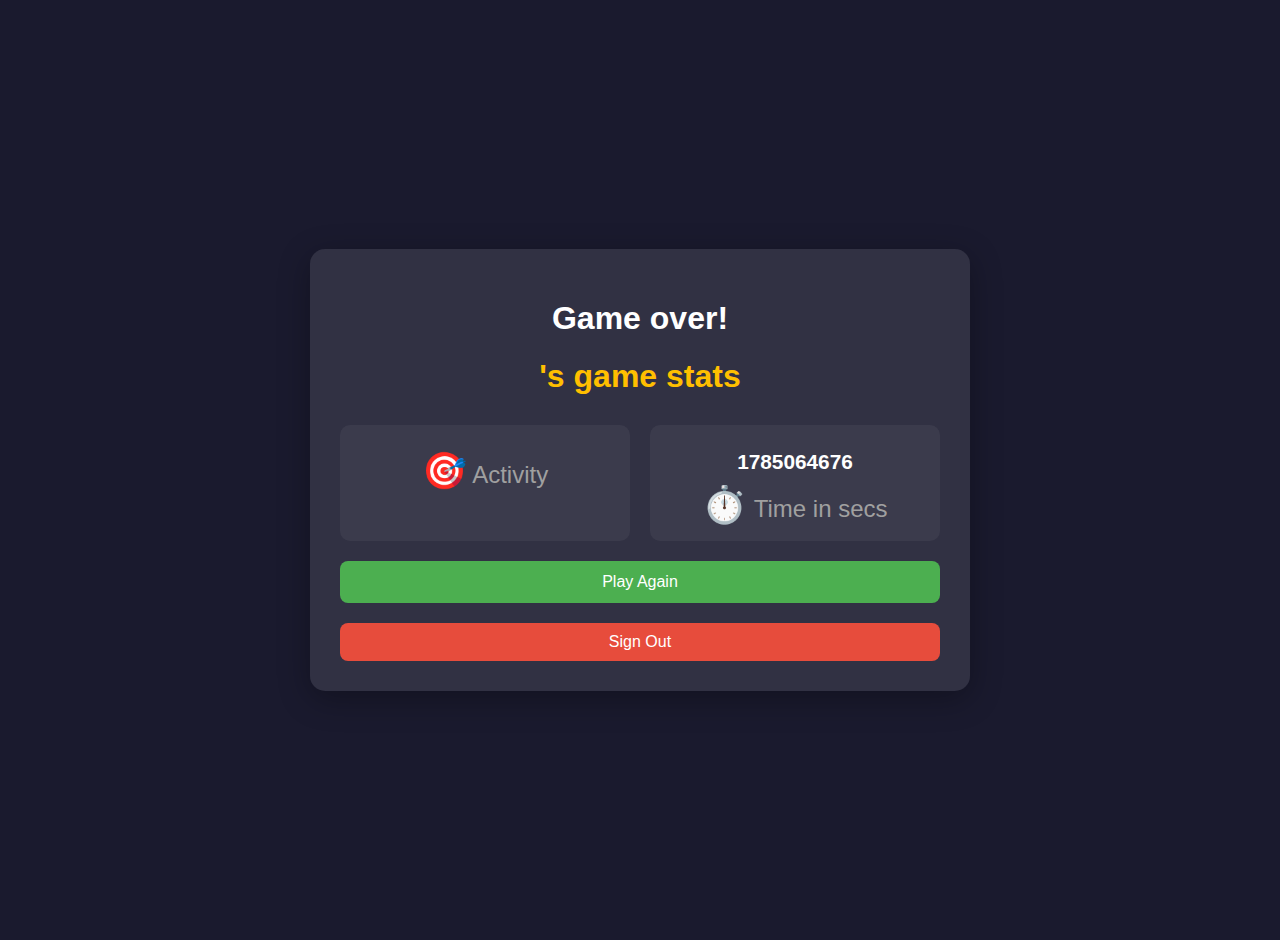
==== MidnightHeist/report.htm @ e077c56c "Add files via upload" ====
<!DOCTYPE html>
<html>
	<head>
		<title>User Report</title>
		<link rel="stylesheet" href="css/buttons.css">
		<link rel="stylesheet" href="css/texts.css">
		<link rel="stylesheet" href="css/styles.css">
		<link rel="stylesheet" href="css/report.css">
		<script src="scripts/navigation.js"></script>
		<script src="scripts/report.js"></script>
	</head>

	<body class="reportBody">
		<div class="stats-container">
			<div class="header">
			   <h1>Game over!</h1>
			   <div class="result win"><span id="userNamedisplayArea"></span>'s game stats</div>
			</div>
			<div class="stats-grid">
			  <div class="stat-card">
				<div class="stat-value"><span id="userActivityDisplayArea"></span></div>
				<div class="stat-label"><span class="stat-icon">🎯</span> Activity</div>
			  </div> 
			  <div class="stat-card">
				<div class="stat-value"><span id="userDurationDisplayArea"></span></div>
				<div class="stat-label"><span class="stat-icon">⏱️</span> Time in secs</div>
			  </div>
			</div>  
			<button class="play-again-button" onclick="playAgain()">Play Again</button>
			<button class="exit-game" onclick="signOut()">Sign Out</button>
		</div>
		  <!-- Sign out Confirmation Modal -->
		<div class="modal" id="signOutModal">
			<div class="modal-content">
			  <h2>You have been successfully signed out</h2>
			</div>
		</div>
	</body>	
</html>
---- MidnightHeist/css/buttons.css ----
.continueButton
{
    color: yellow;
    margin-left: 300px;
    cursor: pointer;

}

.button {
    display: flex;
    flex-direction: column;
    align-items: center;
    padding: 6px 14px;
    font-family: -apple-system, BlinkMacSystemFont, 'Roboto', sans-serif;
    border-radius: 6px;
    border: none;
  
    color: #fff;
    background: linear-gradient(180deg, #4B91F7 0%, #367AF6 100%);
     background-origin: border-box;
    box-shadow: 0px 0.5px 1.5px rgba(54, 122, 246, 0.25), inset 0px 0.8px 0px -0.25px rgba(255, 255, 255, 0.2);
    cursor: pointer;
  }

  .btn-primary {
    --bs-btn-bg: var(--bs-primary);
    --bs-btn-border-color: var(--bs-primary);
    --bs-btn-color: #fff;
    --bs-btn-hover-color: #fff;
    --bs-btn-hover-bg: #0348d5;
    --bs-btn-hover-border-color: #0344c9;
    --bs-btn-active-bg: #0344c9;
    --bs-btn-active-border-color: #0344c9;
    --bs-btn-active-color: #fff
    margin-bottom: 300px;
    cursor: pointer;
} 

.submitButton
{
  color: #fff;
  padding: 10px 20px;
  background-color: #38bcc5;
  background-image: radial-gradient(93% 87% at 87% 89%, rgba(0, 0, 0, 0.23) 0%, transparent 86.18%), radial-gradient(66% 66% at 26% 20%, rgba(255, 255, 255, 0.55) 0%, rgba(255, 255, 255, 0) 69.79%, rgba(255, 255, 255, 0) 100%);
  box-shadow: inset -3px -3px 9px rgba(255, 255, 255, 0.25), inset 0px 3px 9px rgba(255, 255, 255, 0.3), inset 0px 1px 1px rgba(255, 255, 255, 0.6), inset 0px -8px 36px rgba(0, 0, 0, 0.3), inset 0px 1px 5px rgba(255, 255, 255, 0.6), 2px 19px 31px rgba(0, 0, 0, 0.2);
  border-radius: 14px;
  font-family: "Courier New", Monospace;
  font-weight: bold;
  font-size: 30px;
  border: 0;
  cursor: pointer;
}

.continueBTN
{
    color: #fff;
    padding: 15px 30px;
    background-color: #38bcc5;
    background-image: radial-gradient(93% 87% at 87% 89%, rgba(0, 0, 0, 0.23) 0%, transparent 86.18%), radial-gradient(66% 66% at 26% 20%, rgba(255, 255, 255, 0.55) 0%, rgba(255, 255, 255, 0) 69.79%, rgba(255, 255, 255, 0) 100%);
    box-shadow: inset -3px -3px 9px rgba(255, 255, 255, 0.25), inset 0px 3px 9px rgba(255, 255, 255, 0.3), inset 0px 1px 1px rgba(255, 255, 255, 0.6), inset 0px -8px 36px rgba(0, 0, 0, 0.3), inset 0px 1px 5px rgba(255, 255, 255, 0.6), 2px 19px 31px rgba(0, 0, 0, 0.2);
    border-radius: 14px;
    font-family: "Courier New", Monospace;
    font-weight: bold;
    font-size: 30px;
    border: 0;
    cursor: pointer;
    position: absolute;
    bottom:0;
    margin-bottom: 150px;
    margin-left: 1300px;
}

.choiceButton1
{
  color: #fff;
  padding: 15px 30px;
  background-color: #38bcc5;
  background-image: radial-gradient(93% 87% at 87% 89%, rgba(0, 0, 0, 0.23) 0%, transparent 86.18%), radial-gradient(66% 66% at 26% 20%, rgba(255, 255, 255, 0.55) 0%, rgba(255, 255, 255, 0) 69.79%, rgba(255, 255, 255, 0) 100%);
  box-shadow: inset -3px -3px 9px rgba(255, 255, 255, 0.25), inset 0px 3px 9px rgba(255, 255, 255, 0.3), inset 0px 1px 1px rgba(255, 255, 255, 0.6), inset 0px -8px 36px rgba(0, 0, 0, 0.3), inset 0px 1px 5px rgba(255, 255, 255, 0.6), 2px 19px 31px rgba(0, 0, 0, 0.2);
  border-radius: 14px;
  font-family: "Courier New", Monospace;
  font-weight: bold;
  font-size: 30px;
  border: 0;
  cursor: pointer;
  position: absolute;
  bottom:0;
  margin-bottom: 150px;
  margin-left:  300px;
}

.choiceButton2
{
  color: #fff;
  padding: 15px 30px;
  background-color: #38bcc5;
  background-image: radial-gradient(93% 87% at 87% 89%, rgba(0, 0, 0, 0.23) 0%, transparent 86.18%), radial-gradient(66% 66% at 26% 20%, rgba(255, 255, 255, 0.55) 0%, rgba(255, 255, 255, 0) 69.79%, rgba(255, 255, 255, 0) 100%);
  box-shadow: inset -3px -3px 9px rgba(255, 255, 255, 0.25), inset 0px 3px 9px rgba(255, 255, 255, 0.3), inset 0px 1px 1px rgba(255, 255, 255, 0.6), inset 0px -8px 36px rgba(0, 0, 0, 0.3), inset 0px 1px 5px rgba(255, 255, 255, 0.6), 2px 19px 31px rgba(0, 0, 0, 0.2);
  border-radius: 14px;
  font-family: "Courier New", Monospace;
  font-weight: bold;
  font-size: 30px;
  border: 0;
  cursor: pointer;
  position: absolute;
  bottom:0;
  margin-bottom: 150px;
  margin-left: 1500px;
  float: left
}

.exitbtn
{
    color: #fff;
    padding: 10px 20px;
    background-color: #38D2D2;
    background-image: radial-gradient(93% 87% at 87% 89%, rgba(0, 0, 0, 0.23) 0%, transparent 86.18%), radial-gradient(66% 66% at 26% 20%, rgba(255, 255, 255, 0.55) 0%, rgba(255, 255, 255, 0) 69.79%, rgba(255, 255, 255, 0) 100%);
    font-family: "Courier New", Monospace;
    box-shadow: inset -3px -3px 9px rgba(255, 255, 255, 0.25), inset 0px 3px 9px rgba(255, 255, 255, 0.3), inset 0px 1px 1px rgba(255, 255, 255, 0.6), inset 0px -8px 36px rgba(0, 0, 0, 0.3), inset 0px 1px 5px rgba(255, 255, 255, 0.6), 2px 19px 31px rgba(0, 0, 0, 0.2);
    border-radius: 14px;
    font-weight: bold;
    font-size: 18px;
    border: 0;
    cursor: pointer;
}

.exitButton
{
    float: right;
}

#exitModal
{
    display: none;
}

.exitText{
    color: black; 
    text-align: center; 
    font-family: Lucida Console;
}
.confirmationModal{
    display: none;
    position: fixed;
    z-index:1;
    left:0;
    top:0;
    width:150%;
    height:100%;
    overflow:auto;
    background-color: rgba(0, 0, 0, 0.4);
    justify-content: center;
    align-items: center;
}

.modalContent{
    background-color: #fefefe;
    padding: 15px;
    border: 1px solid #888;
    width: 320px;
    border-radius: 5px;
}

.confirmExitButton1{
    display: flex;
    flex-direction: column;
    align-items: center;
    padding: 6px 14px;
    border-radius: 6px;
    border: none;
    color: #fff;    
    background: linear-gradient(180deg, #4B91F7 0%, #367AF6 100%);
    background-origin: border-box;
    user-select: none;
    touch-action: manipulation;
    width: 30%;
    margin-right: 50px;
}

.confirmExitButton
{
    color: #fff;
    padding: 10px 40px;
    background-color: #38D2D2;
    background-image: radial-gradient(93% 87% at 87% 89%, rgba(0, 0, 0, 0.23) 0%, transparent 86.18%), radial-gradient(66% 66% at 26% 20%, rgba(255, 255, 255, 0.55) 0%, rgba(255, 255, 255, 0) 69.79%, rgba(255, 255, 255, 0) 100%);
    font-family: "Courier New", Monospace;
    box-shadow: inset -3px -3px 9px rgba(255, 255, 255, 0.25), inset 0px 3px 9px rgba(255, 255, 255, 0.3), inset 0px 1px 1px rgba(255, 255, 255, 0.6), inset 0px -8px 36px rgba(0, 0, 0, 0.3), inset 0px 1px 5px rgba(255, 255, 255, 0.6), 2px 19px 31px rgba(0, 0, 0, 0.2);
    border-radius: 14px;
    font-weight: bold;
    font-size: 18px;
    border: 0;
    cursor: pointer;
}

.confirmCancelButton1{
    display: flex;
    flex-direction: column;
    align-items: center;
    padding: 6px 14px;
    border-radius: 6px;
    border: none;
    color: #fff;
    background: linear-gradient(180deg, #4B91F7 0%, #367AF6 100%);
    background-origin: border-box;
    user-select: none;
    touch-action: manipulation;
    width: 30%;
}

.confirmCancelButton
{
    color: #fff;
    padding: 10px 40px;
    background-color: #38D2D2;
    background-image: radial-gradient(93% 87% at 87% 89%, rgba(0, 0, 0, 0.23) 0%, transparent 86.18%), radial-gradient(66% 66% at 26% 20%, rgba(255, 255, 255, 0.55) 0%, rgba(255, 255, 255, 0) 69.79%, rgba(255, 255, 255, 0) 100%);
    font-family: "Courier New", Monospace;
    box-shadow: inset -3px -3px 9px rgba(255, 255, 255, 0.25), inset 0px 3px 9px rgba(255, 255, 255, 0.3), inset 0px 1px 1px rgba(255, 255, 255, 0.6), inset 0px -8px 36px rgba(0, 0, 0, 0.3), inset 0px 1px 5px rgba(255, 255, 255, 0.6), 2px 19px 31px rgba(0, 0, 0, 0.2);
    border-radius: 14px;
    font-weight: bold;
    font-size: 18px;
    border: 0;
    cursor: pointer;
}


.d-flex.justify-content-center {
    display: flex;
    gap: 10px;
    justify-content: center;
}
---- MidnightHeist/css/texts.css ----
/*Sign In Page*/

.title 
{
  font-family: "Copperplate", fantasy;
  text-align: center;
  font-size: 100px;
  color: rgb(255, 255, 255);
  padding: 3px;
  border: 0px;
  margin-top: 70px;
  margin-bottom: 10px;
}
  
.subTitle
{
  font-family: "Copperplate", fantasy;
  text-align: center;
  font-size: 50px;
  color: white;
  margin-top: 10px;
  margin-bottom: 220px;
}
  
.signInHeader
{
  font-family: "Lucida Console", monospace;
  margin-left: 80px;
  font-size: 3rem;
  color: white;
}
  
  
.signInBox 
{
  color: white;
  font-size: 1.5rem;
  width: 500px;
  height: 440px;
  border: 2px solid white;
  padding-left: 50px;
  padding-top: 10px;
  backdrop-filter: blur(5px);
}
  
.opening 
{
  font-family: "Lucida Console", monospace;
  font-size: 20px;
  line-height: 30px;
  color: white;
  position: relative;
  left: 50px;
  top: 25px;
  width:1650px;
  height: 200;
  border: 1px solid white;
  padding: 30px;
  margin: 20px;
  backdrop-filter: blur(30px);
}
  
.secondPrompt
{
  color:white;
  font-family: "Lucida Console", monospace;
  font-size: 20px;
  line-height: 40px;
  position: relative;
  left: 50px;
  top: 30px;
  width:1700px;
  height: 180px;
  border: 1px solid white;
  padding: 30px;
  margin: 20px;
  backdrop-filter: blur(30px);
}

/*swimCaught page (after pressing the swim choice)*/

.swimCaught
{
  color:white;
  font-family: "Lucida Console", monospace;
  font-size: 20px;
  line-height: 40px;
  position: relative;
  left: 50px;
  top: 30px;
  width:1700px;
  height: 180px;
  border: 1px solid white;
  padding: 30px;
  margin: 20px;
  backdrop-filter: blur(30px);
}
  
  .hideSuccessMsg{
    display : none;
  }
  
  .cursor
  {
    display: inline-block;
    width: 3px;
    background-color: white;
    margin-left: 5px;
  }
  
  .error-Message
  {
    color:yellow;
    font-size: 17px;
  }
---- MidnightHeist/css/styles.css ----
/* CSS */


.titleStyle {
  font-family: "Copperplate", fantasy;
  text-align: center;
  font-size: 100px;
  color: white;
}

.secondTitle
{
  font-family: "Copperplate", fantasy;
  text-align: center;
  font-size: 50px;
  color: white;
}

.signIn {
  font-family: "Lucida Console", monospace;
  font-size: 3rem;
  margin-left: 15em;
  color: white;
}

.pageHeader{
  padding: 0.5rem;
  display: flex;
  justify-content: flex-end;
}

.main {
  margin-left: 30em;
  color: white;
  font-size: 1.5rem;
}

.divMain {
  margin-left: 30em;
  color: white;
  font-size: 1.5rem;
  background-color: lightgrey;
  width: 300px;
  border: 10px solid black;
  padding: 40px;
  margin: 10px;
  position: relative;
  left: 600px;
  }

.swimCaught{
  color: white;
}

.hideSuccessMsg{
  display : none;
}
.cursor
{
  display: inline-block;
  width: 3px;
  background-color: white;
  margin-left: 5px;
}


.bodyAllPages
{
	margin: 0;
  padding: 0;
  min-height: 100vh;
  height: 100%;
  background-size: cover;
  background-position: center;
  background-repeat: no-repeat;
	align-items: center;
}
---- MidnightHeist/css/report.css ----
body {
	font-family: -apple-system, BlinkMacSystemFont, "Segoe UI", Roboto, sans-serif;
	background: #1a1a2e;
	color: white;
	margin: 0;
	padding: 20px;
	min-height: 100vh;
	display: flex;
	justify-content: center;
	align-items: center;
}

.stats-container {
	background: rgba(255, 255, 255, 0.1);
	border-radius: 15px;
	padding: 30px;
	width: 100%;
	max-width: 600px;
	box-shadow: 0 8px 32px rgba(0, 0, 0, 0.3);
}

.header {
	text-align: center;
	margin-bottom: 30px;
}

.result {
	font-size: 2em;
	font-weight: bold;
	margin: 10px 0;
	text-align: center;
}

/*.win { color: #4CAF50; }*/
.win { color: #FFBF00; }
.loss { color: #f44336; }

.stats-grid {
	display: grid;
	grid-template-columns: repeat(2, 1fr);
	gap: 20px;
	margin-top: 20px;
}

.stat-card {
	background: rgba(255, 255, 255, 0.05);
	border-radius: 10px;
	padding: 15px;
	text-align: center;
	transition: transform 0.2s;
}

.stat-card:hover {
	transform: translateY(-5px);
}

.stat-value {
	font-size: 1.3em;
	font-weight: bold;
	margin: 10px 0;
}

.stat-label {
	color: #a0a0a0;
	font-size: 1.5em;
}
.stat-icon {
    font-size: 1.5em;
}

.play-again-button {
	background: #4CAF50;
	color: white;
	border: none;
	padding: 12px 24px;
	border-radius: 8px;
	cursor: pointer;
	font-size: 1em;
	margin-top: 20px;
	width: 100%;
	transition: background 0.2s;
}

button:hover {
	background: #45a049;
}

.exit-container { /* Create a container for the button */
    display: flex;
    justify-content: center; /* Centers horizontally */
}

.exit-button {
    padding: 10px 10px;
    border: none;
    background: none;
    margin-top: 10px;
    /* Remove width if you want the button to size to its content */
    /* width: 10%; */
    transition: background 0.2s;
}
button.exit-game {
	background: #e74c3c;
	color: white;
	border: none;
	padding: 10px 24px;
	border-radius: 8px;
	cursor: pointer;
	font-size: 1em;
	margin-top: 20px;
	width: 100%;
	transition: background 0.2s;
}

button.exit-game:hover {
  background: #c0392b;
}

#exitmodal{
	display: none;
	justify-content: center;
}
@keyframes slideUp {
	from {
		transform: translateY(100%);
	}
	to {
		transform: translateY(0);
	}
}

.modal-content {
	background-color: #1a1a2e;
	padding: 20px;
	border-radius: 15px 15px 0 0;
	text-align: center;
	box-shadow: 0 -5px 15px rgba(0, 0, 0, 0.3);
	max-width: 400px;
	width: 90%;
	color:#a0a0a0;
}
.modal {
	display: none;
	position: fixed;
	bottom: 0;
	left: 0;
	width: 100%;
	background-color: rgba(0, 0, 0, 0.5);
	justify-content: center;
	z-index: 1000;
	padding: 20px;
	animation: slideUp 0.3s ease-out;
    }
.modal-buttons {
	display: flex;
	justify-content: center;
	gap: 15px;
	margin-top: 20px;
}
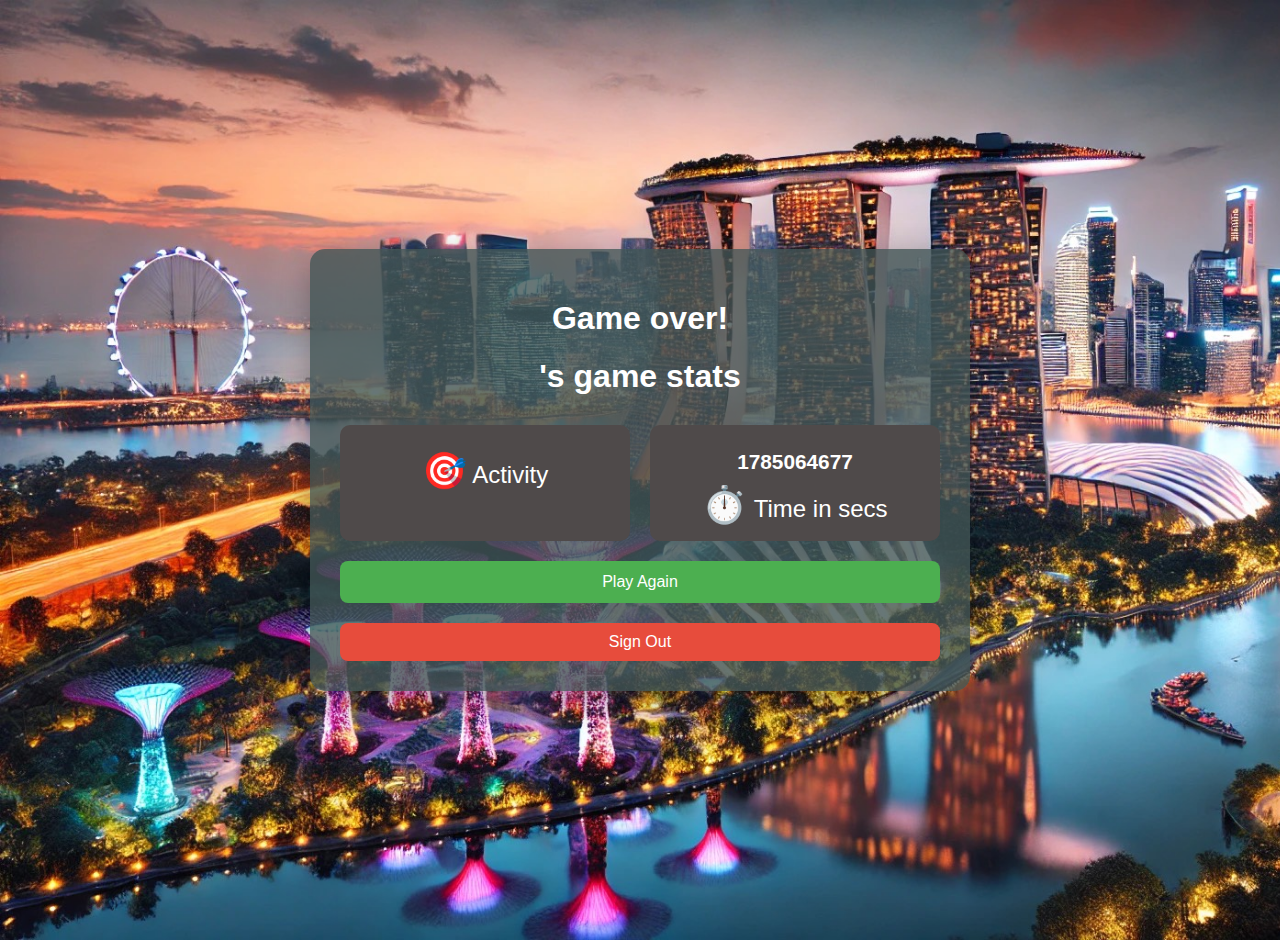
==== commit ec83ee62: "Updated styles on Report screen" ====
--- a/MidnightHeist/report.htm
+++ b/MidnightHeist/report.htm
@@ -8,6 +8,15 @@
 		<link rel="stylesheet" href="css/report.css">
 		<script src="scripts/navigation.js"></script>
 		<script src="scripts/report.js"></script>
+
+
+		<style>
+			body {
+				background-image: url('images/869C707D-87FA-4463-99BE-54EE6F1C912C.jpg');
+				background-size: cover;
+			}
+		</style>
+
 	</head>
 
 	<body class="reportBody">
--- a/MidnightHeist/css/buttons.css
+++ b/MidnightHeist/css/buttons.css
@@ -113,7 +113,7 @@
 {
     color: #fff;
     padding: 10px 20px;
-    background-color: #38D2D2;
+    background-color: #38bcc5;
     background-image: radial-gradient(93% 87% at 87% 89%, rgba(0, 0, 0, 0.23) 0%, transparent 86.18%), radial-gradient(66% 66% at 26% 20%, rgba(255, 255, 255, 0.55) 0%, rgba(255, 255, 255, 0) 69.79%, rgba(255, 255, 255, 0) 100%);
     font-family: "Courier New", Monospace;
     box-shadow: inset -3px -3px 9px rgba(255, 255, 255, 0.25), inset 0px 3px 9px rgba(255, 255, 255, 0.3), inset 0px 1px 1px rgba(255, 255, 255, 0.6), inset 0px -8px 36px rgba(0, 0, 0, 0.3), inset 0px 1px 5px rgba(255, 255, 255, 0.6), 2px 19px 31px rgba(0, 0, 0, 0.2);
--- a/MidnightHeist/css/texts.css
+++ b/MidnightHeist/css/texts.css
@@ -46,8 +46,8 @@
 .opening 
 {
   font-family: "Lucida Console", monospace;
-  font-size: 20px;
-  line-height: 30px;
+  font-size: 30px;
+  line-height: 45px;
   color: white;
   position: relative;
   left: 50px;
--- a/MidnightHeist/css/report.css
+++ b/MidnightHeist/css/report.css
@@ -11,7 +11,9 @@
 }
 
 .stats-container {
-	background: rgba(255, 255, 255, 0.1);
+	/*background: #38bcc5f5;
+	background: rgba(83, 152, 152, 0.797); */
+	background: rgba(65,84,84,0.797);
 	border-radius: 15px;
 	padding: 30px;
 	width: 100%;
@@ -31,10 +33,6 @@
 	text-align: center;
 }
 
-/*.win { color: #4CAF50; }*/
-.win { color: #FFBF00; }
-.loss { color: #f44336; }
-
 .stats-grid {
 	display: grid;
 	grid-template-columns: repeat(2, 1fr);
@@ -43,7 +41,8 @@
 }
 
 .stat-card {
-	background: rgba(255, 255, 255, 0.05);
+	/*background: rgba(255, 255, 255, 0.05);*/
+	background: rgba(79, 74, 74);
 	border-radius: 10px;
 	padding: 15px;
 	text-align: center;
@@ -61,7 +60,7 @@
 }
 
 .stat-label {
-	color: #a0a0a0;
+	color: #ffffff;
 	font-size: 1.5em;
 }
 .stat-icon {
